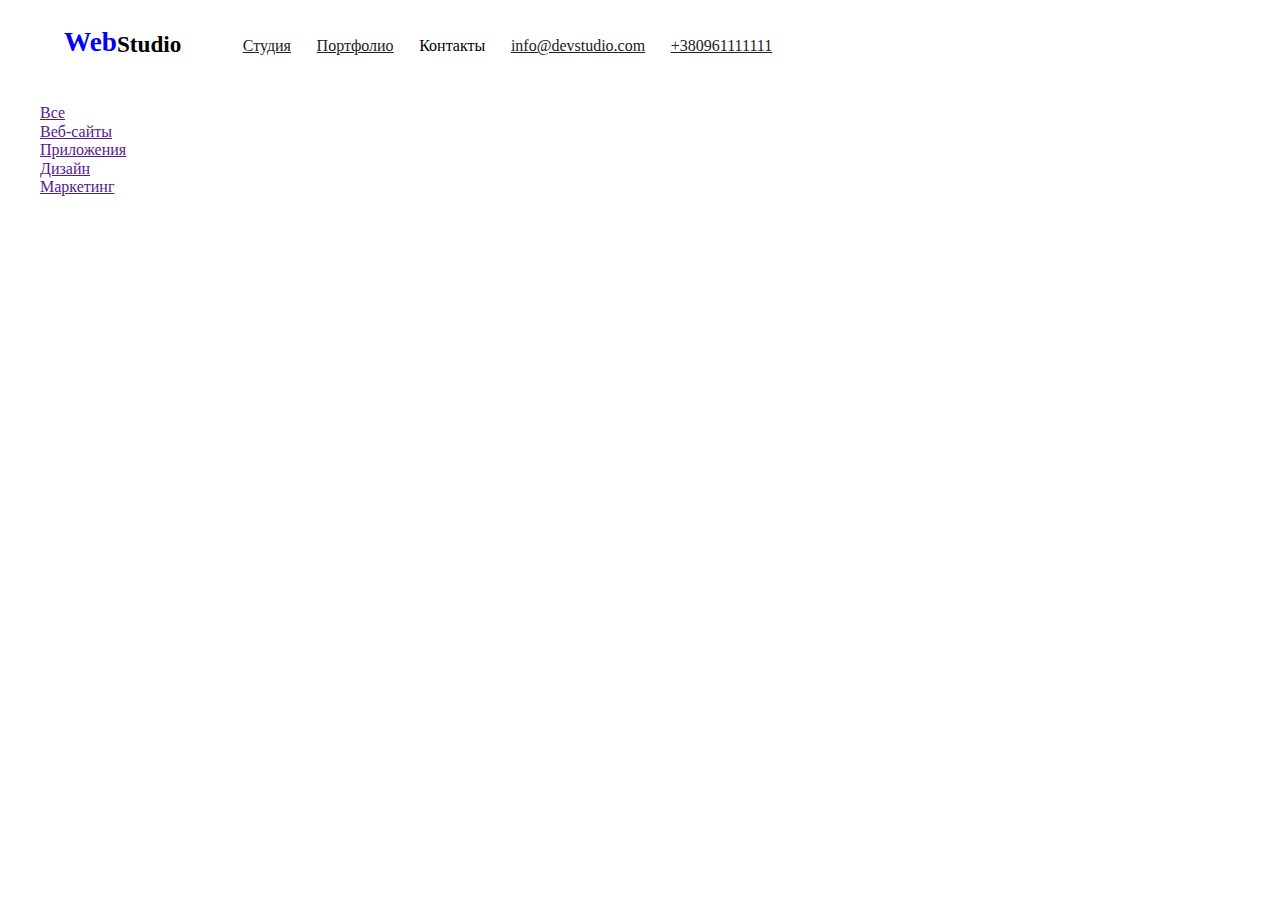
==== port.html @ bd3fd571 "portfolio" ====
<!DOCTYPE html>
<html lang="en">
<head>
    <meta charset="UTF-8">
    <meta http-equiv="X-UA-Compatible" content="IE=edge">
    <meta name="viewport" content="width=device-width, initial-scale=1.0">
    <link rel="stylesheet" href="/style/normaleze.css">
    <link rel="stylesheet" href="/style/css.css">
    <title>NEW HOM work</title>
</head>
<body>
    <!-- navigetion 1-->
    <div class="navi">
        <h3>Web</h3>
        <h4>Studio</h4>
     <ul>
        <li><a href="index.html">Студия</a></li>
        <li><a href="port.html">Портфолио</a></li>
        <li><a href=""></a>Контакты</li>
        <li><a href="mailto:info@devstudio.com">info@devstudio.com</a></li>
        <li><a href="tel:+380961111111">+380961111111</a></li>
    </ul>
    </div>
<!-- navigetion 2-->
<div class="nav">
    <ul>
        <li><a href="">Все</a></li>
        <li><a href="">Веб-сайты</a></li>
        <li><a href="">Приложения</a></li>
        <li><a href="">Дизайн</a></li>
        <li><a href="">Маркетинг</a></li>
    </ul>
</div>
</body>
</html>
---- style/normaleze.css ----
/*! normalize.css v8.0.1 | MIT License | github.com/necolas/normalize.css */

/* Document
   ========================================================================== */

/**
 * 1. Correct the line height in all browsers.
 * 2. Prevent adjustments of font size after orientation changes in iOS.
 */

 html {
    line-height: 1.15; /* 1 */
    -webkit-text-size-adjust: 100%; /* 2 */
  }
  
  /* Sections
     ========================================================================== */
  
  /**
   * Remove the margin in all browsers.
   */
  
  body {
    margin: 0;
  }
  
  /**
   * Render the `main` element consistently in IE.
   */
  
  main {
    display: block;
  }
  
  /**
   * Correct the font size and margin on `h1` elements within `section` and
   * `article` contexts in Chrome, Firefox, and Safari.
   */
  
  h1 {
    font-size: 2em;
    margin: 0.67em 0;
  }
  
  /* Grouping content
     ========================================================================== */
  
  /**
   * 1. Add the correct box sizing in Firefox.
   * 2. Show the overflow in Edge and IE.
   */
  
  hr {
    box-sizing: content-box; /* 1 */
    height: 0; /* 1 */
    overflow: visible; /* 2 */
  }
  
  /**
   * 1. Correct the inheritance and scaling of font size in all browsers.
   * 2. Correct the odd `em` font sizing in all browsers.
   */
  
  pre {
    font-family: monospace, monospace; /* 1 */
    font-size: 1em; /* 2 */
  }
  
  /* Text-level semantics
     ========================================================================== */
  
  /**
   * Remove the gray background on active links in IE 10.
   */
  
  a {
    background-color: transparent;
  }
  
  /**
   * 1. Remove the bottom border in Chrome 57-
   * 2. Add the correct text decoration in Chrome, Edge, IE, Opera, and Safari.
   */
  
  abbr[title] {
    border-bottom: none; /* 1 */
    text-decoration: underline; /* 2 */
    text-decoration: underline dotted; /* 2 */
  }
  
  /**
   * Add the correct font weight in Chrome, Edge, and Safari.
   */
  
  b,
  strong {
    font-weight: bolder;
  }
  
  /**
   * 1. Correct the inheritance and scaling of font size in all browsers.
   * 2. Correct the odd `em` font sizing in all browsers.
   */
  
  code,
  kbd,
  samp {
    font-family: monospace, monospace; /* 1 */
    font-size: 1em; /* 2 */
  }
  
  /**
   * Add the correct font size in all browsers.
   */
  
  small {
    font-size: 80%;
  }
  
  /**
   * Prevent `sub` and `sup` elements from affecting the line height in
   * all browsers.
   */
  
  sub,
  sup {
    font-size: 75%;
    line-height: 0;
    position: relative;
    vertical-align: baseline;
  }
  
  sub {
    bottom: -0.25em;
  }
  
  sup {
    top: -0.5em;
  }
  
  /* Embedded content
     ========================================================================== */
  
  /**
   * Remove the border on images inside links in IE 10.
   */
  
  img {
    border-style: none;
  }
  
  /* Forms
     ========================================================================== */
  
  /**
   * 1. Change the font styles in all browsers.
   * 2. Remove the margin in Firefox and Safari.
   */
  
  button,
  input,
  optgroup,
  select,
  textarea {
    font-family: inherit; /* 1 */
    font-size: 100%; /* 1 */
    line-height: 1.15; /* 1 */
    margin: 0; /* 2 */
  }
  
  /**
   * Show the overflow in IE.
   * 1. Show the overflow in Edge.
   */
  
  button,
  input { /* 1 */
    overflow: visible;
  }
  
  /**
   * Remove the inheritance of text transform in Edge, Firefox, and IE.
   * 1. Remove the inheritance of text transform in Firefox.
   */
  
  button,
  select { /* 1 */
    text-transform: none;
  }
  
  /**
   * Correct the inability to style clickable types in iOS and Safari.
   */
  
  button,
  [type="button"],
  [type="reset"],
  [type="submit"] {
    -webkit-appearance: button;
  }
  
  /**
   * Remove the inner border and padding in Firefox.
   */
  
  button::-moz-focus-inner,
  [type="button"]::-moz-focus-inner,
  [type="reset"]::-moz-focus-inner,
  [type="submit"]::-moz-focus-inner {
    border-style: none;
    padding: 0;
  }
  
  /**
   * Restore the focus styles unset by the previous rule.
   */
  
  button:-moz-focusring,
  [type="button"]:-moz-focusring,
  [type="reset"]:-moz-focusring,
  [type="submit"]:-moz-focusring {
    outline: 1px dotted ButtonText;
  }
  
  /**
   * Correct the padding in Firefox.
   */
  
  fieldset {
    padding: 0.35em 0.75em 0.625em;
  }
  
  /**
   * 1. Correct the text wrapping in Edge and IE.
   * 2. Correct the color inheritance from `fieldset` elements in IE.
   * 3. Remove the padding so developers are not caught out when they zero out
   *    `fieldset` elements in all browsers.
   */
  
  legend {
    box-sizing: border-box; /* 1 */
    color: inherit; /* 2 */
    display: table; /* 1 */
    max-width: 100%; /* 1 */
    padding: 0; /* 3 */
    white-space: normal; /* 1 */
  }
  
  /**
   * Add the correct vertical alignment in Chrome, Firefox, and Opera.
   */
  
  progress {
    vertical-align: baseline;
  }
  
  /**
   * Remove the default vertical scrollbar in IE 10+.
   */
  
  textarea {
    overflow: auto;
  }
  
  /**
   * 1. Add the correct box sizing in IE 10.
   * 2. Remove the padding in IE 10.
   */
  
  [type="checkbox"],
  [type="radio"] {
    box-sizing: border-box; /* 1 */
    padding: 0; /* 2 */
  }
  
  /**
   * Correct the cursor style of increment and decrement buttons in Chrome.
   */
  
  [type="number"]::-webkit-inner-spin-button,
  [type="number"]::-webkit-outer-spin-button {
    height: auto;
  }
  
  /**
   * 1. Correct the odd appearance in Chrome and Safari.
   * 2. Correct the outline style in Safari.
   */
  
  [type="search"] {
    -webkit-appearance: textfield; /* 1 */
    outline-offset: -2px; /* 2 */
  }
  
  /**
   * Remove the inner padding in Chrome and Safari on macOS.
   */
  
  [type="search"]::-webkit-search-decoration {
    -webkit-appearance: none;
  }
  
  /**
   * 1. Correct the inability to style clickable types in iOS and Safari.
   * 2. Change font properties to `inherit` in Safari.
   */
  
  ::-webkit-file-upload-button {
    -webkit-appearance: button; /* 1 */
    font: inherit; /* 2 */
  }
  
  /* Interactive
     ========================================================================== */
  
  /*
   * Add the correct display in Edge, IE 10+, and Firefox.
   */
  
  details {
    display: block;
  }
  
  /*
   * Add the correct display in all browsers.
   */
  
  summary {
    display: list-item;
  }
  
  /* Misc
     ========================================================================== */
  
  /**
   * Add the correct display in IE 10+.
   */
  
  template {
    display: none;
  }
  
  /**
   * Add the correct display in IE 10.
   */
  
  [hidden] {
    display: none;
  }
---- style/css.css ----
.navi{
    display: flex;
    background: #fff;
}

.navi>h3{
font-size: 170%;
color: blue;
margin-left: 5%;}

.navi>h4{
    font-size: 145%;
}

.navi>ul{
    display: flex;
    text-decoration: none;
    font-style: normal;
    list-style-type: none;
}

.navi>ul>li{
    margin: 5% 1% 1% 5%;
}

.navi>ul>li>a{
    color: #212121;
    size: 14px;
}

.nav{
    display: flex;
}

nav>ul{
display: flex;
}

.nav>ul>li{
    text-decoration: none;
    list-style-type: none;
    display: flex;
}
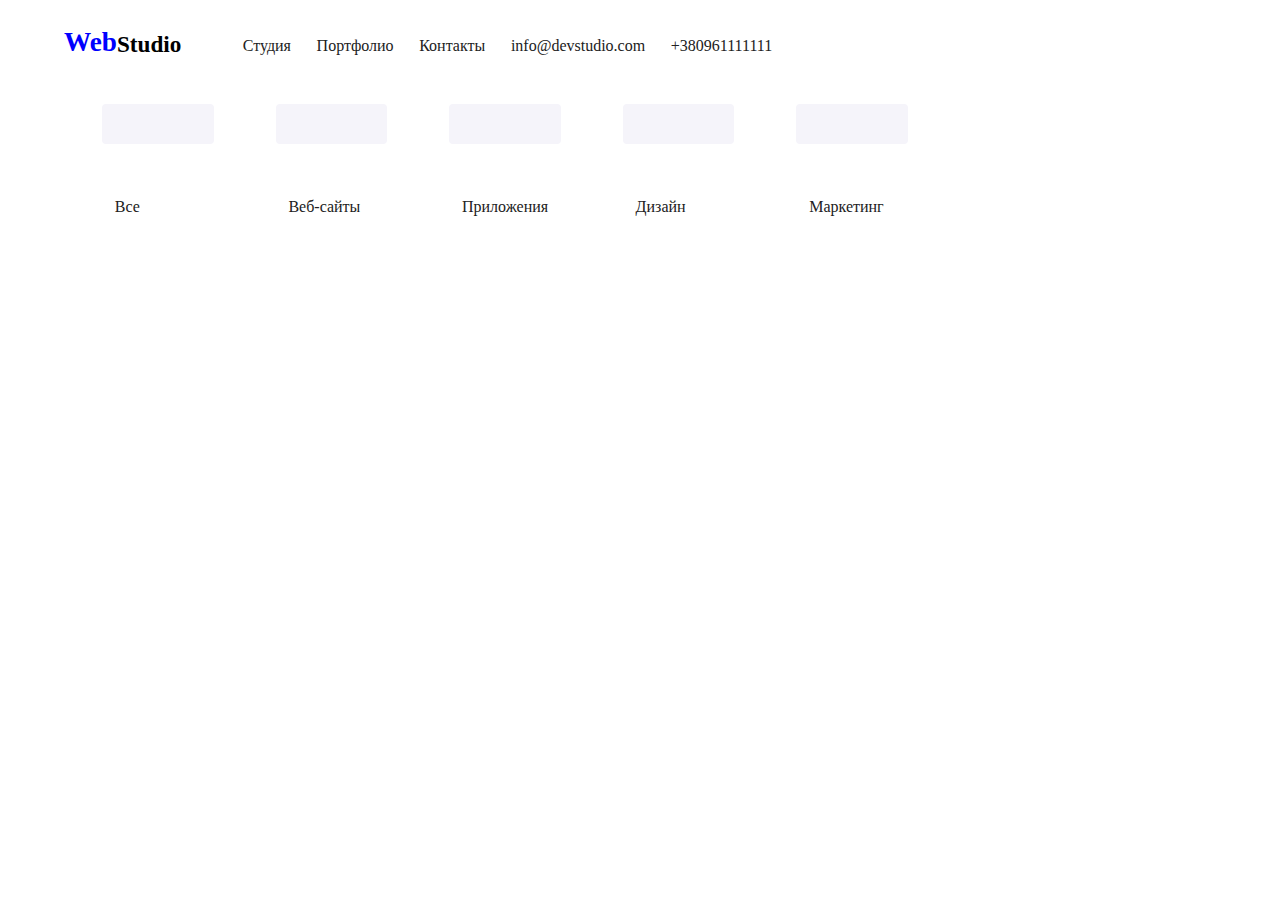
==== commit 1cc5c35e: "bloc" ====
--- a/port.html
+++ b/port.html
@@ -16,20 +16,20 @@
      <ul>
         <li><a href="index.html">Студия</a></li>
         <li><a href="port.html">Портфолио</a></li>
-        <li><a href=""></a>Контакты</li>
+        <li><a href="">Контакты</a></li>
         <li><a href="mailto:info@devstudio.com">info@devstudio.com</a></li>
         <li><a href="tel:+380961111111">+380961111111</a></li>
     </ul>
     </div>
 <!-- navigetion 2-->
-<div class="nav">
+<div class="bloc">
     <ul>
-        <li><a href="">Все</a></li>
-        <li><a href="">Веб-сайты</a></li>
-        <li><a href="">Приложения</a></li>
-        <li><a href="">Дизайн</a></li>
-        <li><a href="">Маркетинг</a></li>
+    <li><a href="">Все</a></li>
+    <li><a href="">Веб-сайты</a></li>
+    <li><a href="">Приложения</a></li>
+    <li><a href="">Дизайн</a></li>
+    <li><a href="">Маркетинг</a></li>
     </ul>
-</div>
+    </div>
 </body>
 </html>
--- a/style/css.css
+++ b/style/css.css
@@ -1,4 +1,3 @@
-
 
 .navi{
     display: flex;
@@ -28,18 +27,43 @@
 .navi>ul>li>a{
     color: #212121;
     size: 14px;
+    text-decoration: none;
 }
 
-.nav{
-    display: flex;
+.navi>ul>li>a:hover{
+    color: #2196F3;
 }
 
-nav>ul{
-display: flex;
+.bloc{
+    
 }
 
-.nav>ul>li{
+.bloc>ul{
+    display: flex;
     text-decoration: none;
     list-style-type: none;
-    display: flex;
-}+}
+
+.bloc>ul>li{
+    display: block;
+    background: #F5F4FA;
+    width: 9%;
+    height: 40px;
+    margin-left: 5%;
+    border-radius: 4px;
+}
+
+.bloc>ul>li>a{
+    color: #212121;
+    text-decoration: none;
+    font-size: 16px;
+    position: absolute;
+    top: 22%;
+    margin-left: 1%;
+}
+.bloc>ul>li:hover{
+    background: #2196F3;
+}
+.bloc>ul>li>a:hover{
+    color: #F5F4FA;
+}
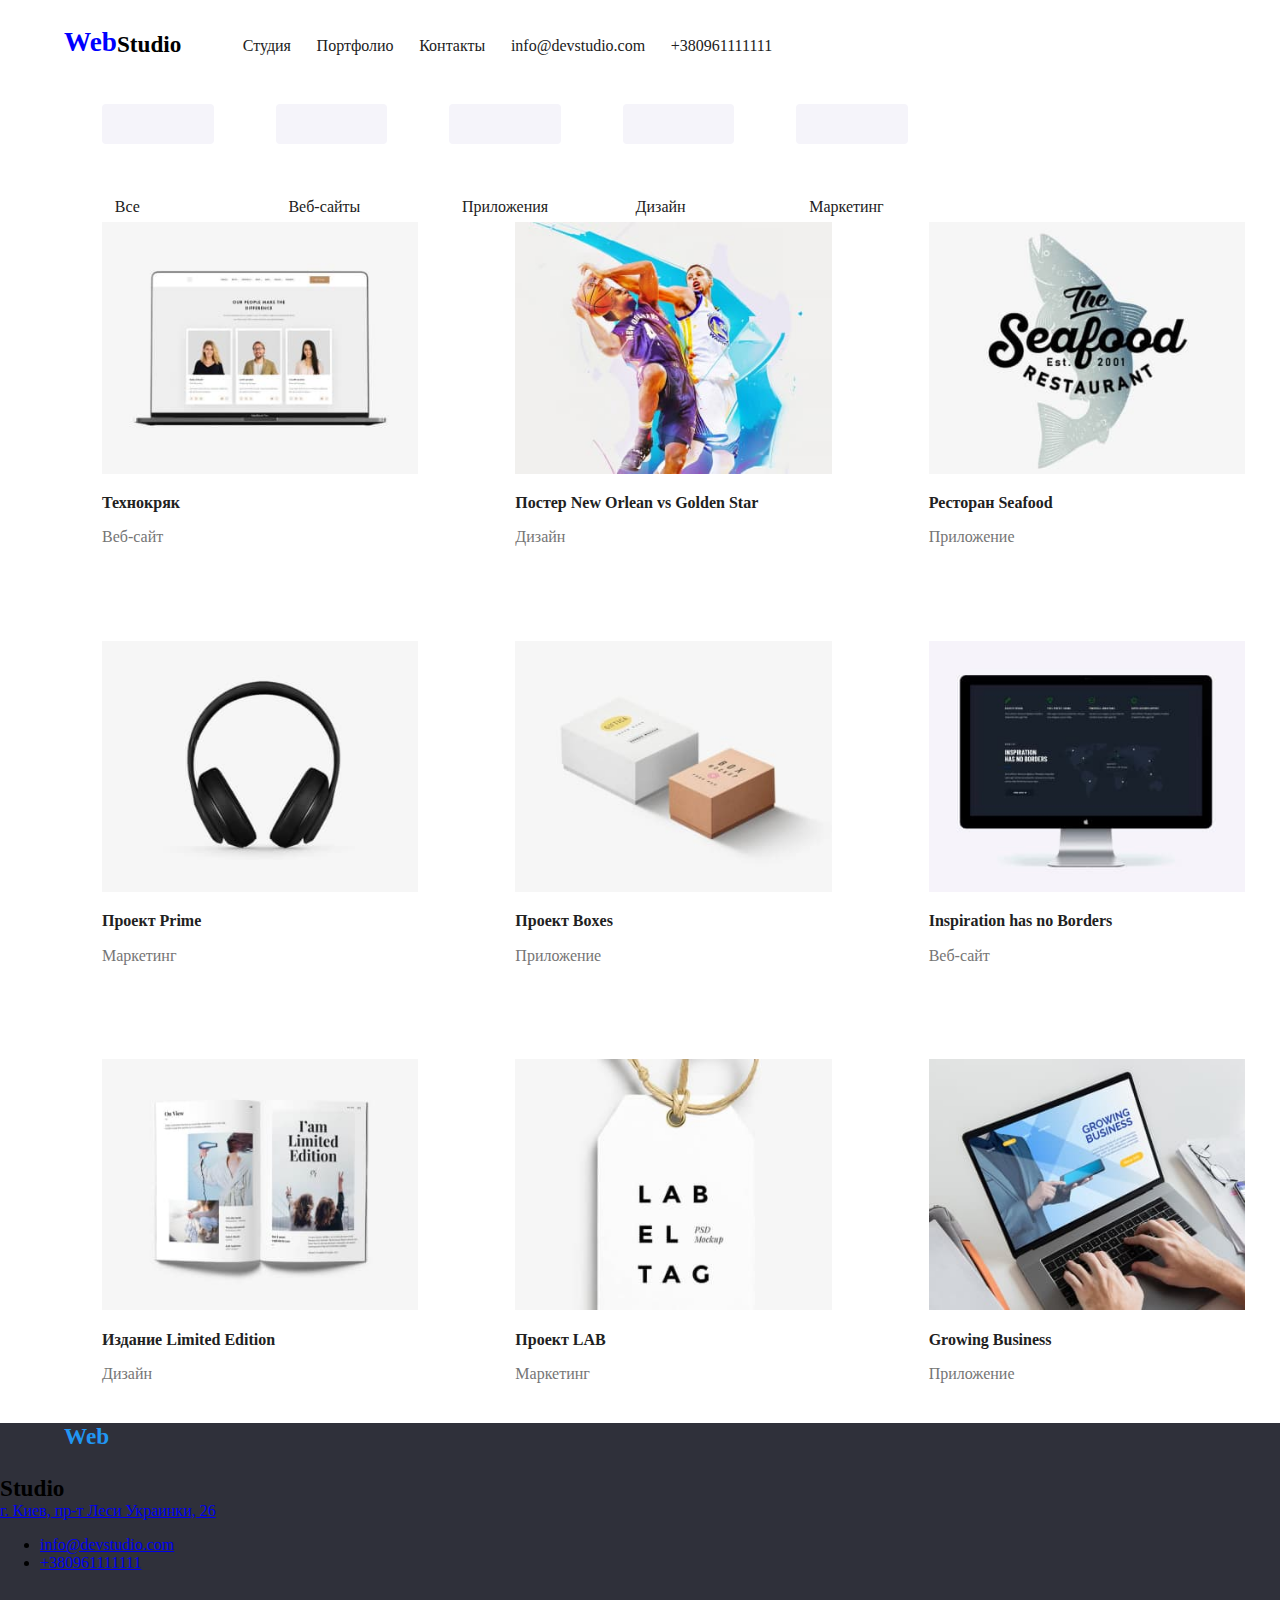
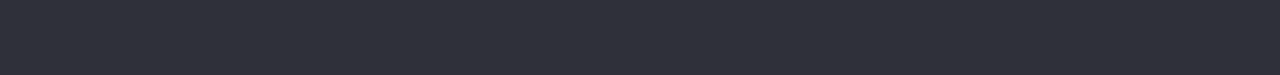
==== commit 277984ca: "создания нового блока" ====
--- a/port.html
+++ b/port.html
@@ -31,5 +31,77 @@
     <li><a href="">Маркетинг</a></li>
     </ul>
     </div>
+    <!-- informetion-->
+    <div class="info">
+        <ul>
+            <li>
+                <img src="image 3/img (4).jpg" alt="type">
+                <h3>Технокряк</h3>
+                <p>Веб-сайт</p>
+            </li>
+
+            <li>
+                <img src="/image 3/img (1) (1).jpg" alt="type">
+                <h3>Постер New Orlean vs Golden Star</h3>
+                <p>Дизайн</p>
+            </li>
+
+            <li>
+                <img src="/image 3/img (2) (1).jpg" alt="type">
+                <h3>Ресторан Seafood</h3>
+                <p>Приложение</p>
+            </li>
+        </ul>
+        <ul>
+            <li>
+                <img src="image 3/img (3).jpg" alt="type">
+                <h3>Проект Prime</h3>
+                <p>Маркетинг</p>
+            </li>
+            <li>
+                <img src="/image 3/5.jpg" alt="type">
+                <h3>Проект Boxes</h3>
+                <p>Приложение</p>
+            </li>
+            <li>
+                <img src="/image 3/6.jpg" alt="type">
+                <h3>Inspiration has no Borders</h3>
+                <p>Веб-сайт</p>
+            </li>
+        </ul>
+
+        <ul>
+            <li>
+                <img src="/image 3/img (4) (1).jpg" alt="tupe">
+                <h3>Издание Limited Edition</h3>
+                <p>Дизайн</p>
+            </li>
+
+            <li>
+                <img src="image 3/img (5) (1).jpg" alt="tupe">
+                <h3>Проект LAB</h3>
+                <p>Маркетинг</p>
+            </li>
+
+            <li>
+                <img src="/image 3/img (6) (1).jpg" alt="tupe">
+                <h3>Growing Business</h3>
+                <p>Приложение</p>
+            </li>
+        </ul>    
+    </div>
+
+    <!--footer-->
+<div class="footer">
+    <h3>Web</h3>
+    <h4>Studio</h4>
+    <a href="https://www.google.com.ua/maps/place/бул.+Леси+Украинки,+26,+Киев,+02000/@50.4265807,30.5361971,17z/data=!3m1!4b1!4m5!3m4!1s0x40d4cf0e033ecbe9:0x57a4dffefec77da0!8m2!3d50.4265807!4d30.5383858?hl=ru">г. Киев, пр-т Леси Украинки, 26</a>
+    <ul>
+        <li><a href="mailto:info@devstudio.com">info@devstudio.com</a></li>
+        <li><a href="tel:+380961111111">+380961111111</a></li>
+    </ul>    
+
+</div>
 </body>
 </html>
+
--- a/style/css.css
+++ b/style/css.css
@@ -67,3 +67,56 @@
 .bloc>ul>li>a:hover{
     color: #F5F4FA;
 }
+
+.info{
+
+}
+
+.info>ul{
+    display: flex;
+}
+
+.info>ul>li{
+    text-decoration: none;
+    list-style-type: none;
+    margin-left: 5%;
+    margin-top: 5%;
+}
+
+.info>ul>li>img{
+    width: 90%;
+    height: auto;
+}
+
+.info>ul>li>h3{
+    font-size: 16px;
+    color: #212121;
+}
+
+.info>ul>li>p{
+    color: #757575;
+    font-size: 16px;
+}
+
+.footer{
+    background: #2F303A;
+    height: 252px;
+    
+}
+
+.footer>h3{
+    color: #2196F3;
+    font-size: 145%;
+    margin-left: 5%;
+    display: flex;
+}
+
+.footer>h4{
+    font-size: 145%;
+    margin: 2% 0% 0% 0%;
+    display: flex;
+}
+
+footer>ul{
+    display: ;
+}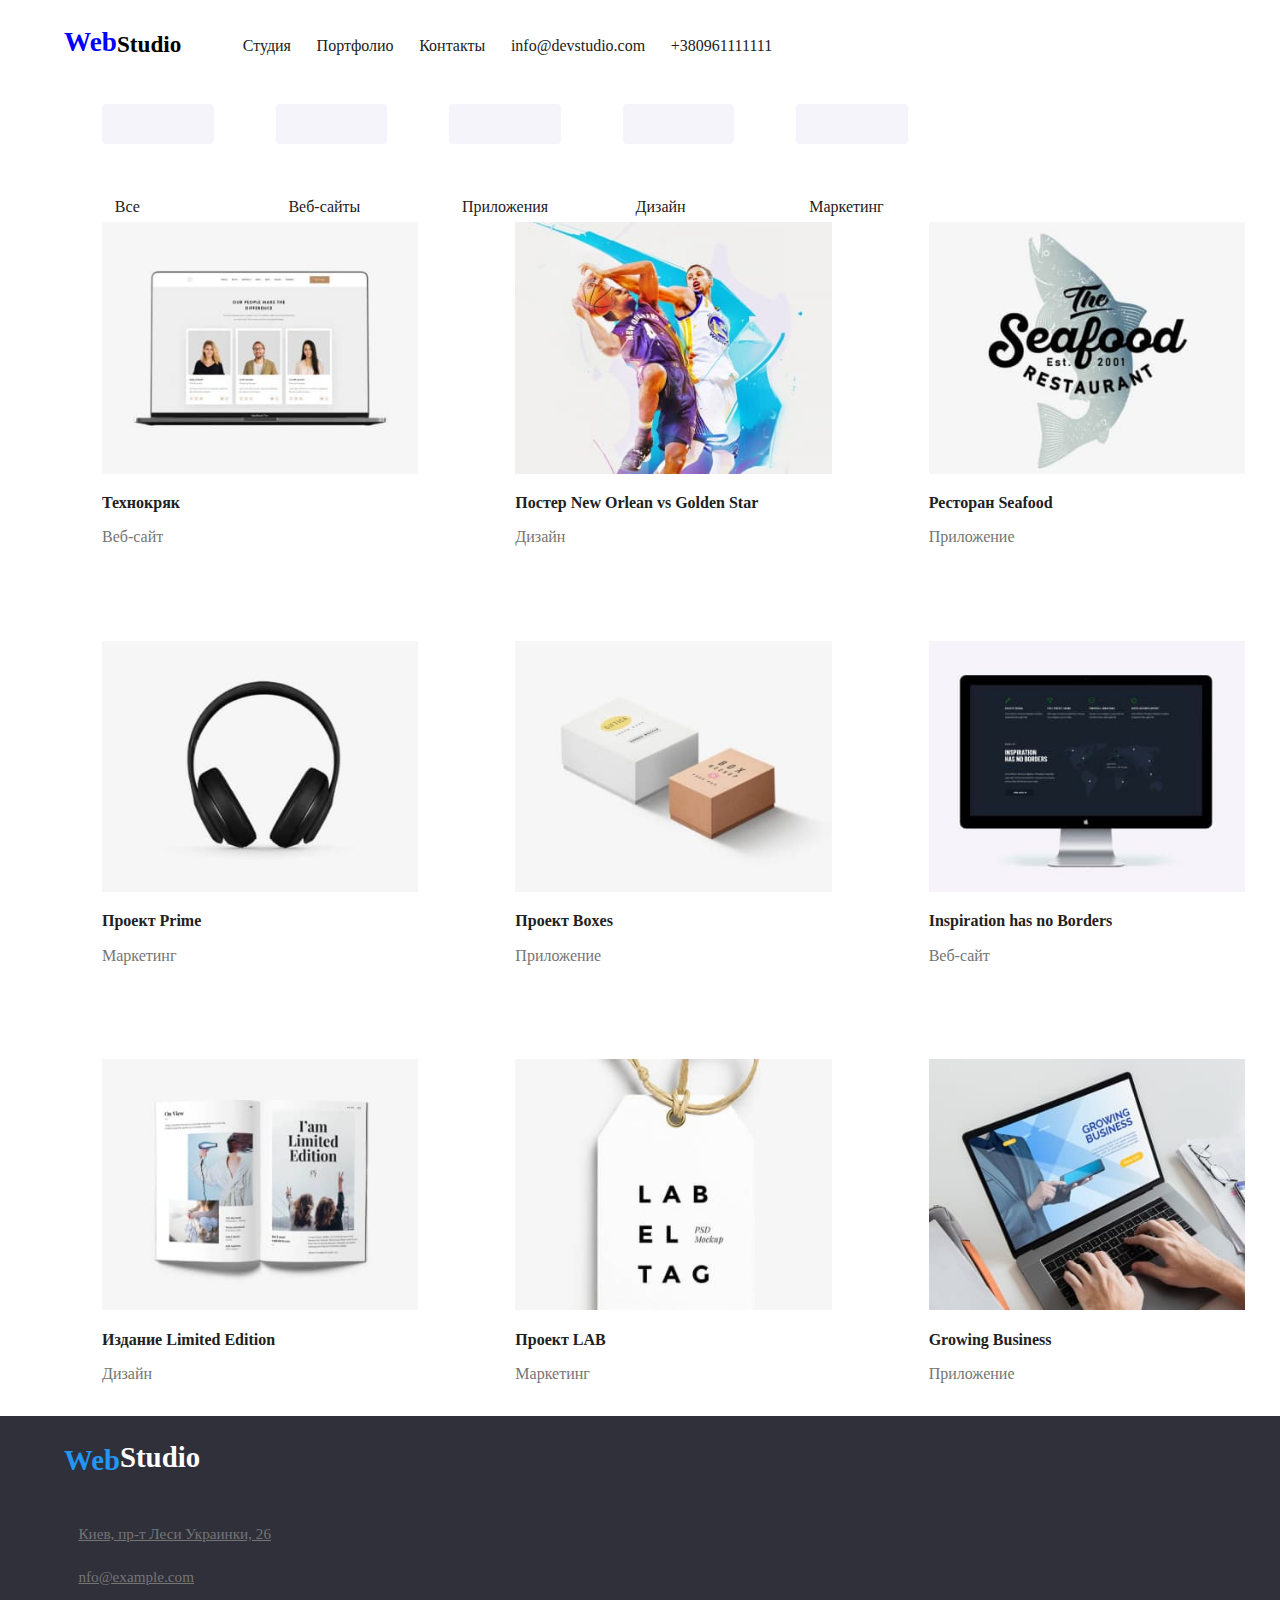
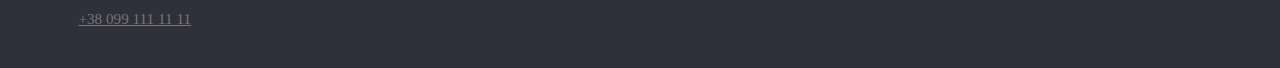
==== commit 95e86cf8: "Финиш" ====
--- a/port.html
+++ b/port.html
@@ -92,16 +92,17 @@
     </div>
 
     <!--footer-->
-<div class="footer">
+<div class="footer1">
     <h3>Web</h3>
     <h4>Studio</h4>
-    <a href="https://www.google.com.ua/maps/place/бул.+Леси+Украинки,+26,+Киев,+02000/@50.4265807,30.5361971,17z/data=!3m1!4b1!4m5!3m4!1s0x40d4cf0e033ecbe9:0x57a4dffefec77da0!8m2!3d50.4265807!4d30.5383858?hl=ru">г. Киев, пр-т Леси Украинки, 26</a>
+    </div>
+<div class="footer2">
     <ul>
-        <li><a href="mailto:info@devstudio.com">info@devstudio.com</a></li>
-        <li><a href="tel:+380961111111">+380961111111</a></li>
-    </ul>    
-
-</div>
+        <li><a href="https://www.google.com.ua/maps/place/бул.+Леси+Украинки,+26,+Киев,+02000/@50.4265807,30.5361971,17z/data=!3m1!4b1!4m5!3m4!1s0x40d4cf0e033ecbe9:0x57a4dffefec77da0!8m2!3d50.4265807!4d30.5383858?hl=ru"> Киев, пр-т Леси Украинки, 26 </a></li>
+        <li><a href="mailto:info@devstudio.com">nfo@example.com</a></li>
+        <li><a href="tel:+380961111111">+38 099 111 11 11</a></li>
+    </ul>
+    </div>
 </body>
 </html>
 
--- a/style/css.css
+++ b/style/css.css
@@ -98,25 +98,42 @@
     font-size: 16px;
 }
 
-.footer{
+.footer1{
     background: #2F303A;
     height: 252px;
-    
-}
-
-.footer>h3{
-    color: #2196F3;
-    font-size: 145%;
-    margin-left: 5%;
     display: flex;
 }
 
-.footer>h4{
-    font-size: 145%;
-    margin: 2% 0% 0% 0%;
-    display: flex;
+.footer1>h3{
+font-size: 180%;
+margin-left: 5%;
+color: #2196F3;
 }
 
-footer>ul{
-    display: ;
-}+.footer1>h4{
+    font-size: 180%;
+    margin-top: 2%;
+    color: #fff;
+}
+
+.footer2{
+    margin-top: -13%;
+    margin-left: 3%;
+}
+
+.footer2>ul{
+    text-decoration: none;
+    list-style-type: none;
+}
+
+.footer2>ul>li{
+    margin: 2% 0% 0% 0%;
+}
+
+.footer2>ul>li>a{
+    color: #757575;
+    font-size: 95%;
+
+}
+
+
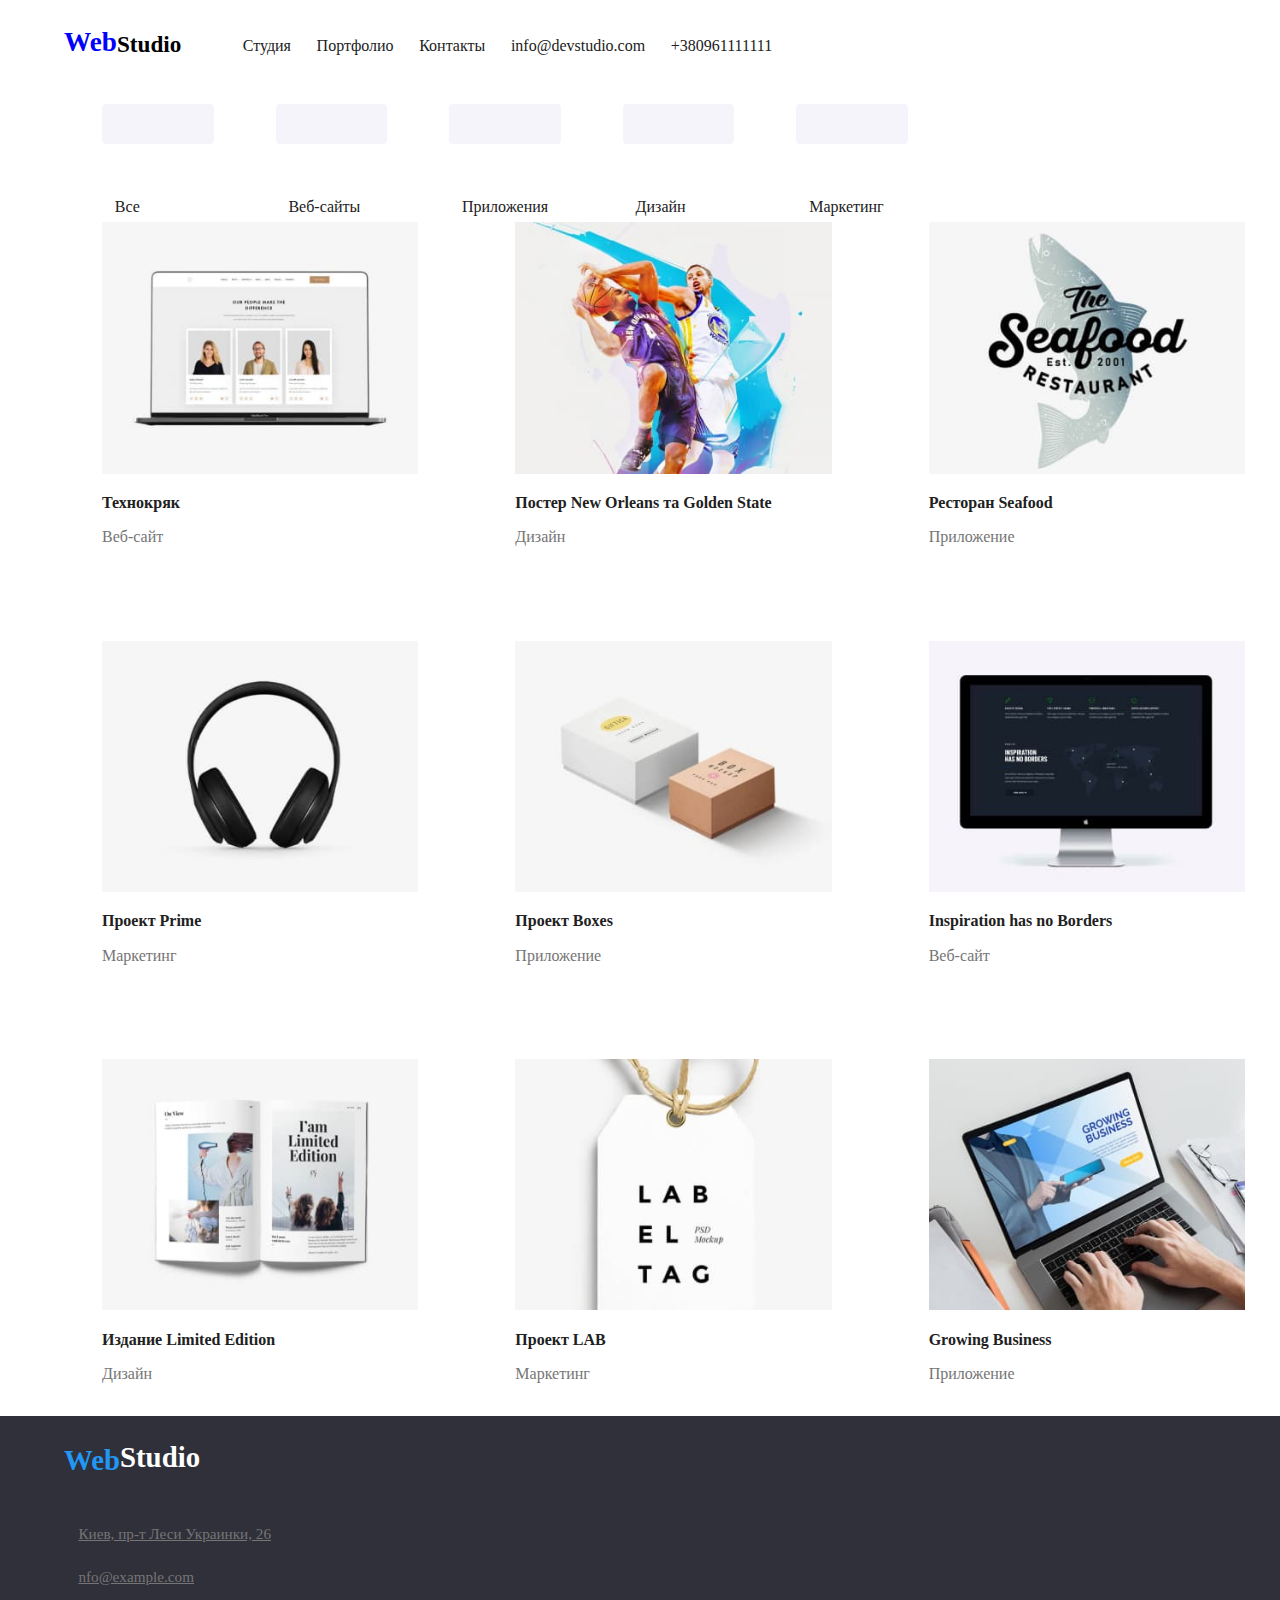
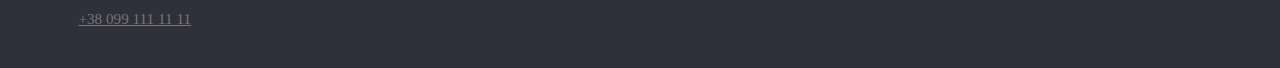
==== commit e4da57b2: "0000" ====
--- a/port.html
+++ b/port.html
@@ -42,7 +42,7 @@
 
             <li>
                 <img src="/image 3/img (1) (1).jpg" alt="type">
-                <h3>Постер New Orlean vs Golden Star</h3>
+                <h3>Постер New Orleans та Golden State</h3>
                 <p>Дизайн</p>
             </li>
 
